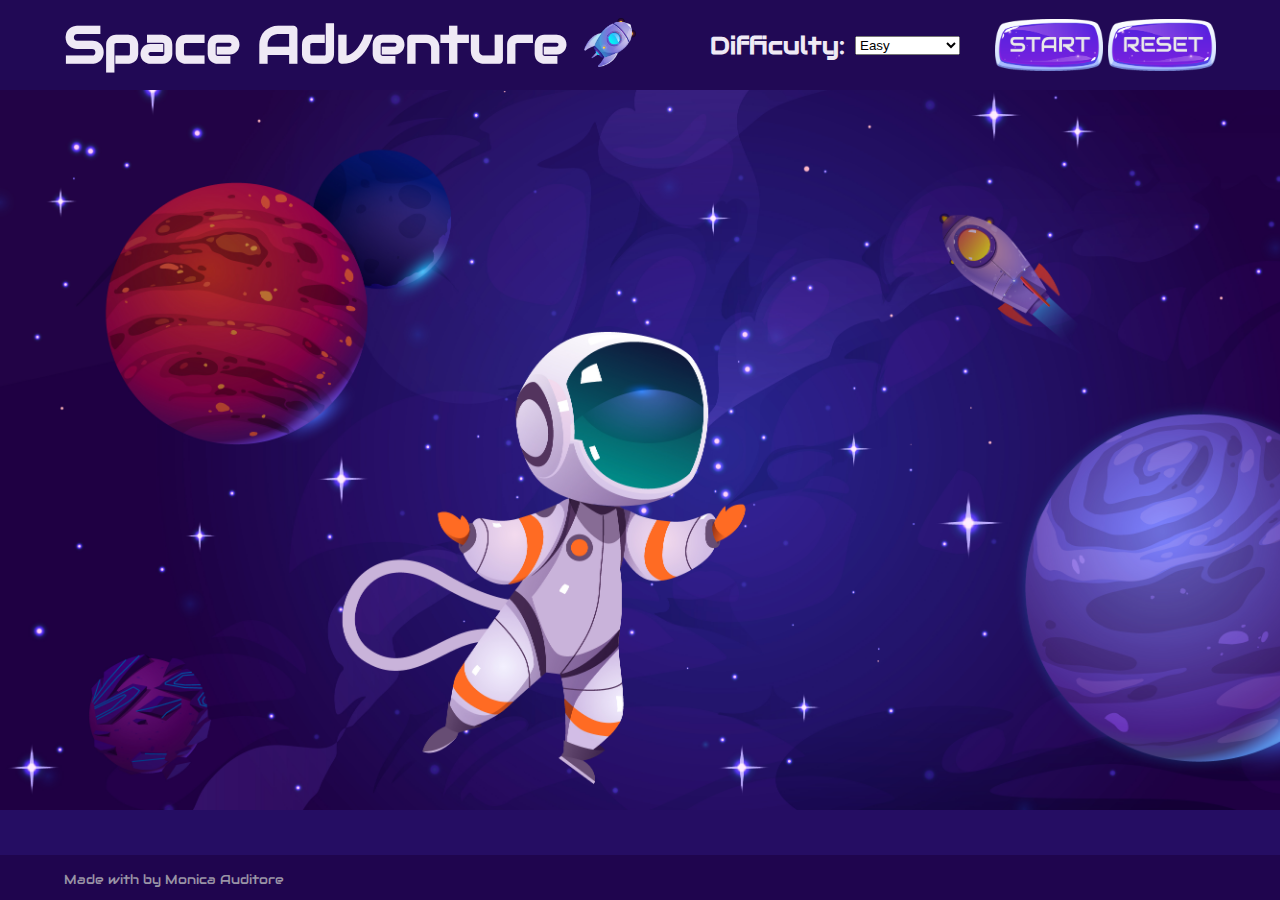
==== bonus 2/index.html @ ff8988ae "add_bonus 2 fix js" ====
<!DOCTYPE html>
<html lang="en">
  <head>
    <meta charset="UTF-8" />
    <meta http-equiv="X-UA-Compatible" content="IE=edge" />
    <meta name="viewport" content="width=device-width, initial-scale=1.0" />
    <!-- link font awasome -->
    <link
      rel="stylesheet"
      href="https://cdnjs.cloudflare.com/ajax/libs/font-awesome/6.2.1/css/all.min.css"
      integrity="sha512-MV7K8+y+gLIBoVD59lQIYicR65iaqukzvf/nwasF0nqhPay5w/9lJmVM2hMDcnK1OnMGCdVK+iQrJ7lzPJQd1w=="
      crossorigin="anonymous"
      referrerpolicy="no-referrer"
    />
    <!-- fine link font awasome -->
    <!-- link font google -->
    <link rel="preconnect" href="https://fonts.googleapis.com" />
    <link rel="preconnect" href="https://fonts.gstatic.com" crossorigin />
    <link
      href="https://fonts.googleapis.com/css2?family=Audiowide&display=swap"
      rel="stylesheet"
    />
    <!-- fine link font google -->
    <link rel="stylesheet" href="css/style.css" />
    <title>Space Adventure</title>
  </head>
  <body>
    <header>
      <div class="intestazione container">
        <div class="title">
          <div class="titolo"><h1>Space Adventure</h1></div>
          <div class="logo"><img alt="logo" src="img/naveSpaziale.png" /></div>
        </div>
        <div class="sceltaLivello">
          <h2>Difficulty:</h2>
          <select name="livelli" id="levels">
            <option value="e">Easy</option>
            <option value="m">Medium</option>
            <option value="h">Hard</option>
          </select>

          <img class="btn" alt="start" src="img/start.png" />

          <img class="reset" alt="reset" src="img/reset.png" />
        </div>
      </div>
    </header>
    <main class="main">
      <div id="grigliaUno" class="griglia hidden"></div>
      <div id="grigliaDue" class="griglia hidden"></div>
      <div id="grigliaTre" class="griglia hidden"></div>
    </main>
    <section class="risultato">
      <div class="messaggioPunteggio hidden">
        <h3 class="perso">
          Hai perso! Il tuo punteggio è <span class="count">0</span>
        </h3>
        <h3 class="vinto">Hai vinto!</h3>
      </div>
    </section>
    <footer>
      <div class="footer container">
        <div class="dati">
          <h5>
            Made with <i class="fa-solid fa-heart"></i> by Monica Auditore
          </h5>
        </div>
      </div>
    </footer>
    <script type="text/javascript" src="js/script.js"></script>
  </body>
</html>
---- bonus 2/css/style.css ----
* {
  margin: 0;
  padding: 0;
  box-sizing: border-box;
}

body {
  width: 100%;
  height: 100vh;
  font-family: "Audiowide", cursive;
}

header {
  width: 100%;
  height: 10vh;
  background-color: #210955;

  display: flex;
  justify-content: center;
  align-items: center;
}

h1 {
  font-size: 52px;
  margin-right: 17px;
  color: #efe9f5;
}

h2 {
  color: #efe9f5;
  margin-right: 10px;
}

h3 {
  letter-spacing: 2px;
}

h5 {
  font-weight: 400;
}

.container {
  width: 90%;
  margin: 0 auto;
}

.intestazione {
  display: flex;
  justify-content: space-between;
  align-items: center;
}

.title {
  display: flex;
  align-items: center;
}

.logo {
  width: 52px;
  margin-right: 10px;
}

.logo img {
  width: 100%;
}

.sceltaLivello {
  display: flex;
  justify-content: center;
  align-items: center;
}

#levels {
  padding-right: 35px;
}

.btn {
  margin-left: 35px;
  width: 108px;
}

.reset {
  margin-left: 5px;
  width: 108px;
}

main {
  height: 80vh;
  width: 100%;

  background-image: url(../img/2211.w026.n002.2790B.p1.2790.jpg);
  object-fit: cover;
  background-size: cover;

  display: flex;
  justify-content: center;
  align-items: center;
}

.risultato {
  text-align: center;
  background-color: #250d63;
  color: white;
  padding: 8px;
  height: 5vh;
}

.griglia {
  width: 72vh;
  height: 72vh;

  display: flex;
  flex-wrap: wrap;
}

.hidden {
  display: none;
}

.stopClick {
  pointer-events: none;
}

.cella {
  background-color: #1f004370;
  width: calc((100% / 10) - 4px);
  height: calc((100% / 10) - 4px);
  border: 1px solid #7e65ebcf;
  display: flex;
  justify-content: center;
  align-items: center;
  border-radius: 8px;
  margin: 2px;
  color: #c9b3da;
}

.cella-medium {
  background-color: #1f004370;
  width: calc((100% / 9));
  height: calc(100% / 9);
  border: 1px solid white;
  display: flex;
  justify-content: center;
  align-items: center;
}

.cella-hard {
  background-color: #1f004370;
  width: calc(100% / 7);
  height: calc(100% / 7);
  border: 1px solid white;
  display: flex;
  justify-content: center;
  align-items: center;
}

.cellaCliccata {
  background-size: 42px;
  background-position: center;
  background-repeat: no-repeat;
  background-image: url(../img/star.png);
}

.cellaCliccataBomba {
  background-image: url(../img/meteoriteUno.png);
  background-size: cover;

  background-color: #2d125c;
  /* background-image: linear-gradient(
    to right top,
    #4d1883,
    #3d1b73,
    #2f1b62,
    #241a51,
    #1b173f
  ); */
}

footer {
  width: 100%;
  height: 5vh;
  position: fixed;
  background-color: #1f054e;
  color: #9993a5;
}

.dati {
  line-height: 50px;
}

@media only screen and (max-width: 689px) {
  h1 {
    font-size: 25px;
  }

  .btn {
    margin-left: 0px;
  }

  .sceltaLivello {
    text-align: right;
  }

  #levels {
    padding-right: 0px;
  }
}

@media only screen and (max-width: 425px) {
  h1 {
    font-size: 19px;
  }
}
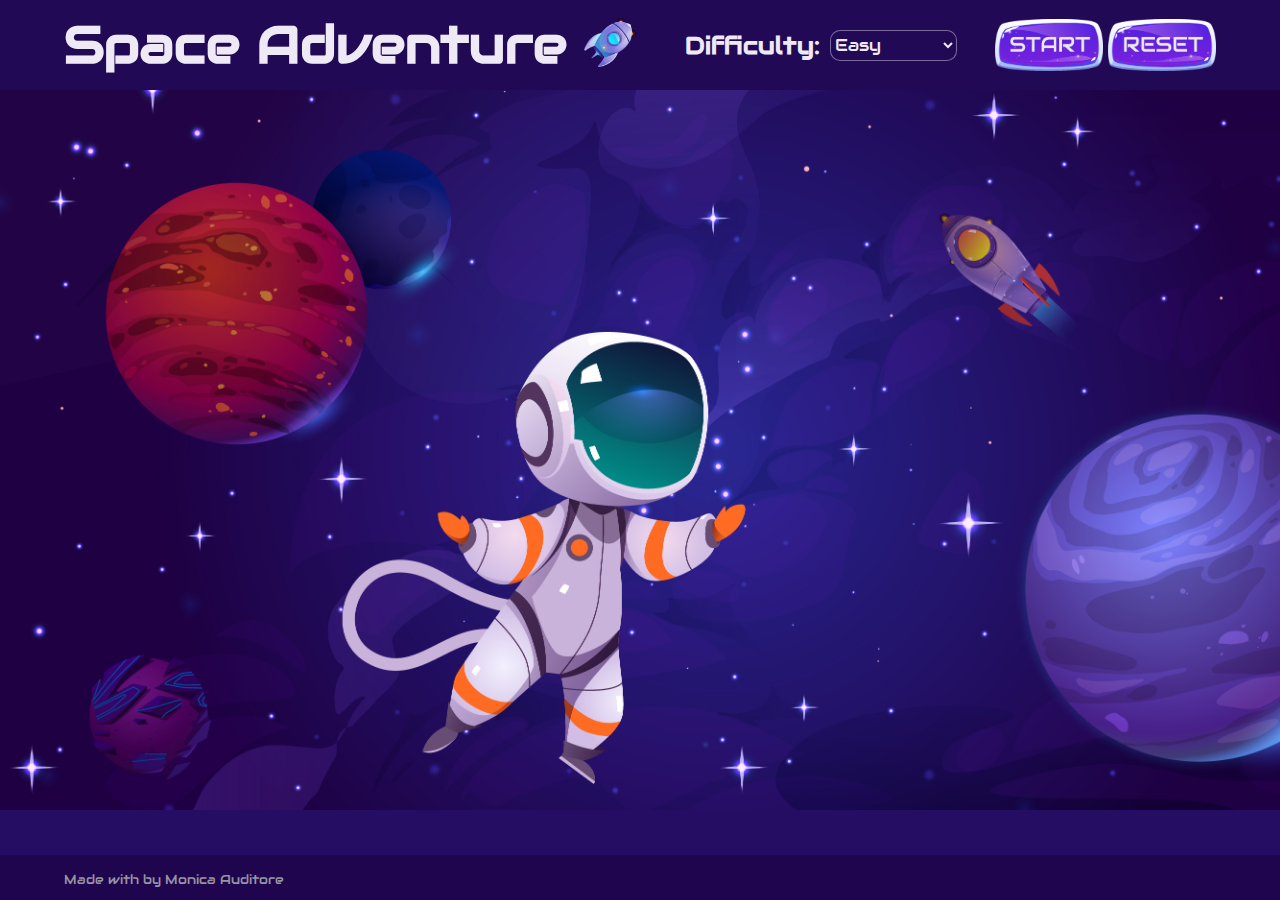
==== commit 9103d47c: "add_media query" ====
--- a/bonus 2/index.html
+++ b/bonus 2/index.html
@@ -31,16 +31,21 @@
           <div class="titolo"><h1>Space Adventure</h1></div>
           <div class="logo"><img alt="logo" src="img/naveSpaziale.png" /></div>
         </div>
-        <div class="sceltaLivello">
+
+        <div class="levels">
           <h2>Difficulty:</h2>
-          <select name="livelli" id="levels">
+          <select
+            class="custom-select select-selected"
+            name="livelli"
+            id="levels"
+          >
             <option value="e">Easy</option>
             <option value="m">Medium</option>
             <option value="h">Hard</option>
           </select>
-
+        </div>
+        <div class="bottoniStartReset">
           <img class="btn" alt="start" src="img/start.png" />
-
           <img class="reset" alt="reset" src="img/reset.png" />
         </div>
       </div>
--- a/bonus 2/css/style.css
+++ b/bonus 2/css/style.css
@@ -64,18 +64,34 @@
   width: 100%;
 }
 
-.sceltaLivello {
-  display: flex;
-  justify-content: center;
-  align-items: center;
+/* .sceltaLivello {
+  display: flex;
+  justify-content: center;
+  align-items: center;
+} */
+
+.levels {
+  display: flex;
+}
+
+.select-selected {
+  background-color: #210955;
+  color: #efe9f5;
+  border: 1px solid #efe9f570;
+  border-radius: 10px;
+  font-size: 17px;
+  font-family: inherit;
 }
 
 #levels {
   padding-right: 35px;
 }
 
+.bottoniStartReset {
+  display: flex;
+}
+
 .btn {
-  margin-left: 35px;
   width: 108px;
 }
 
@@ -136,22 +152,28 @@
 
 .cella-medium {
   background-color: #1f004370;
-  width: calc((100% / 9));
-  height: calc(100% / 9);
-  border: 1px solid white;
-  display: flex;
-  justify-content: center;
-  align-items: center;
+  border-radius: 8px;
+  margin: 2px;
+  width: calc((100% / 9) - 4px);
+  height: calc((100% / 9) -4px);
+  border: 1px solid #7e65ebcf;
+  display: flex;
+  justify-content: center;
+  align-items: center;
+  color: #c9b3da;
 }
 
 .cella-hard {
   background-color: #1f004370;
-  width: calc(100% / 7);
-  height: calc(100% / 7);
-  border: 1px solid white;
-  display: flex;
-  justify-content: center;
-  align-items: center;
+  border-radius: 8px;
+  margin: 2px;
+  width: calc((100% / 7) - 4px);
+  height: calc((100% / 7) - 4px);
+  border: 1px solid #7e65ebcf;
+  display: flex;
+  justify-content: center;
+  align-items: center;
+  color: #c9b3da;
 }
 
 .cellaCliccata {
@@ -188,26 +210,31 @@
   line-height: 50px;
 }
 
-@media only screen and (max-width: 689px) {
+@media only screen and (max-width: 1024px) {
   h1 {
-    font-size: 25px;
-  }
-
-  .btn {
-    margin-left: 0px;
-  }
-
-  .sceltaLivello {
-    text-align: right;
+    font-size: 27px;
+  }
+}
+
+@media only screen and (max-width: 768px) {
+  h2 {
+    font-size: 20px;
+  }
+
+  .btn,
+  .reset {
+    width: 82px;
   }
 
   #levels {
     padding-right: 0px;
+    margin-right: 10px;
+  }
+
+  .levels {
+    flex-direction: column;
   }
 }
 
 @media only screen and (max-width: 425px) {
-  h1 {
-    font-size: 19px;
-  }
-}
+}
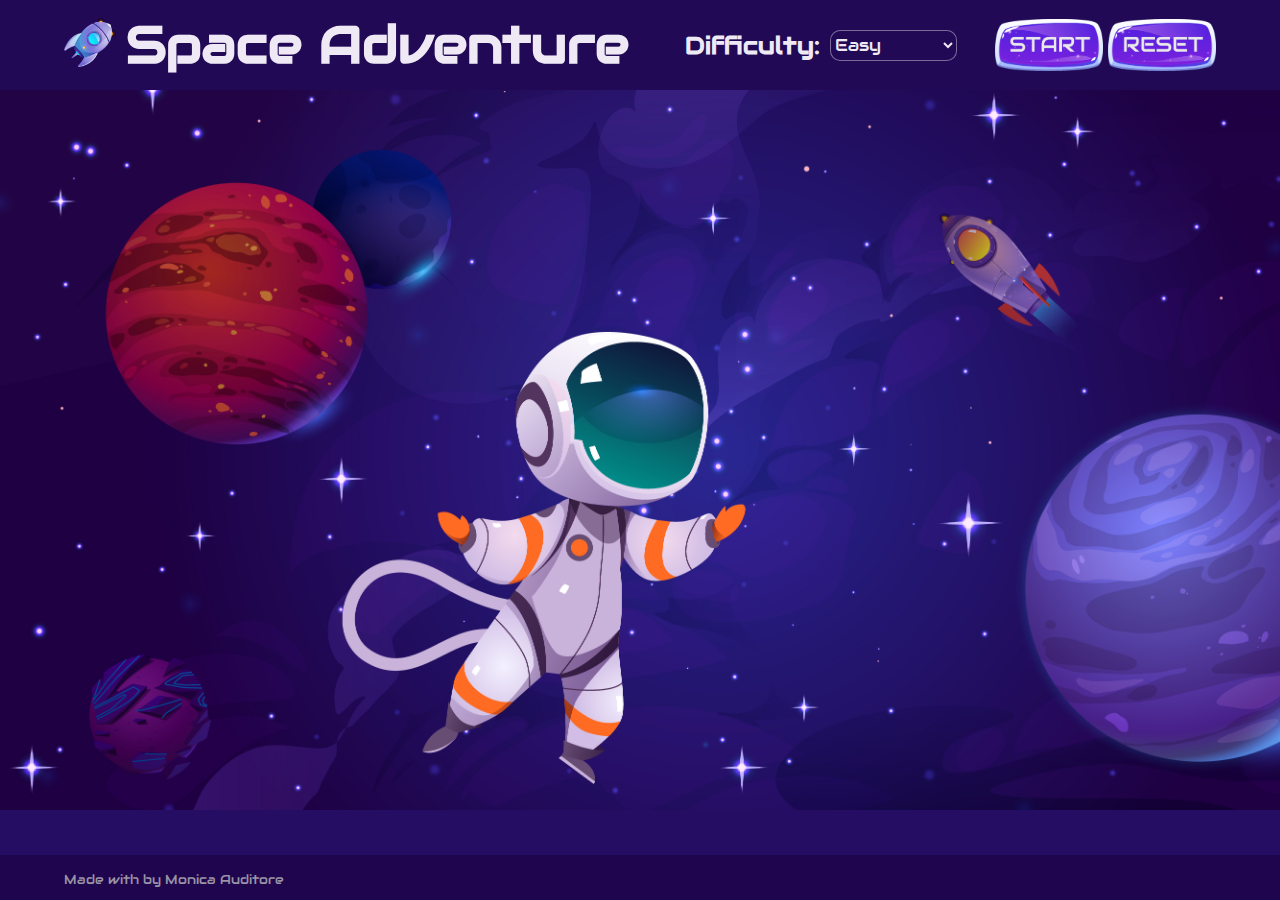
==== commit 9daaffd6: "fix_media query" ====
--- a/bonus 2/index.html
+++ b/bonus 2/index.html
@@ -28,8 +28,8 @@
     <header>
       <div class="intestazione container">
         <div class="title">
+          <div class="logo"><img alt="logo" src="img/naveSpaziale.png" /></div>
           <div class="titolo"><h1>Space Adventure</h1></div>
-          <div class="logo"><img alt="logo" src="img/naveSpaziale.png" /></div>
         </div>
 
         <div class="levels">
--- a/bonus 2/css/style.css
+++ b/bonus 2/css/style.css
@@ -214,13 +214,15 @@
   h1 {
     font-size: 27px;
   }
-}
-
-@media only screen and (max-width: 768px) {
   h2 {
     font-size: 20px;
   }
-
+  .dati {
+    text-align: center;
+  }
+}
+
+@media only screen and (max-width: 768px) {
   .btn,
   .reset {
     width: 82px;
@@ -234,7 +236,44 @@
   .levels {
     flex-direction: column;
   }
-}
-
-@media only screen and (max-width: 425px) {
-}
+
+  main {
+    background-position: -107px;
+  }
+}
+
+@media only screen and (max-width: 568px) {
+  h1 {
+    margin-right: 0;
+  }
+
+  h2 {
+    font-size: 16px;
+    margin-right: 0;
+  }
+
+  header {
+    height: 15vh;
+  }
+
+  main {
+    height: 75vh;
+  }
+
+  .bottoniStartReset {
+    flex-direction: column;
+  }
+
+  #levels {
+    margin-right: 0px;
+  }
+
+  .btn,
+  .reset {
+    width: 100px;
+    margin-left: 10px;
+  }
+  main {
+    background-position: -435px;
+  }
+}
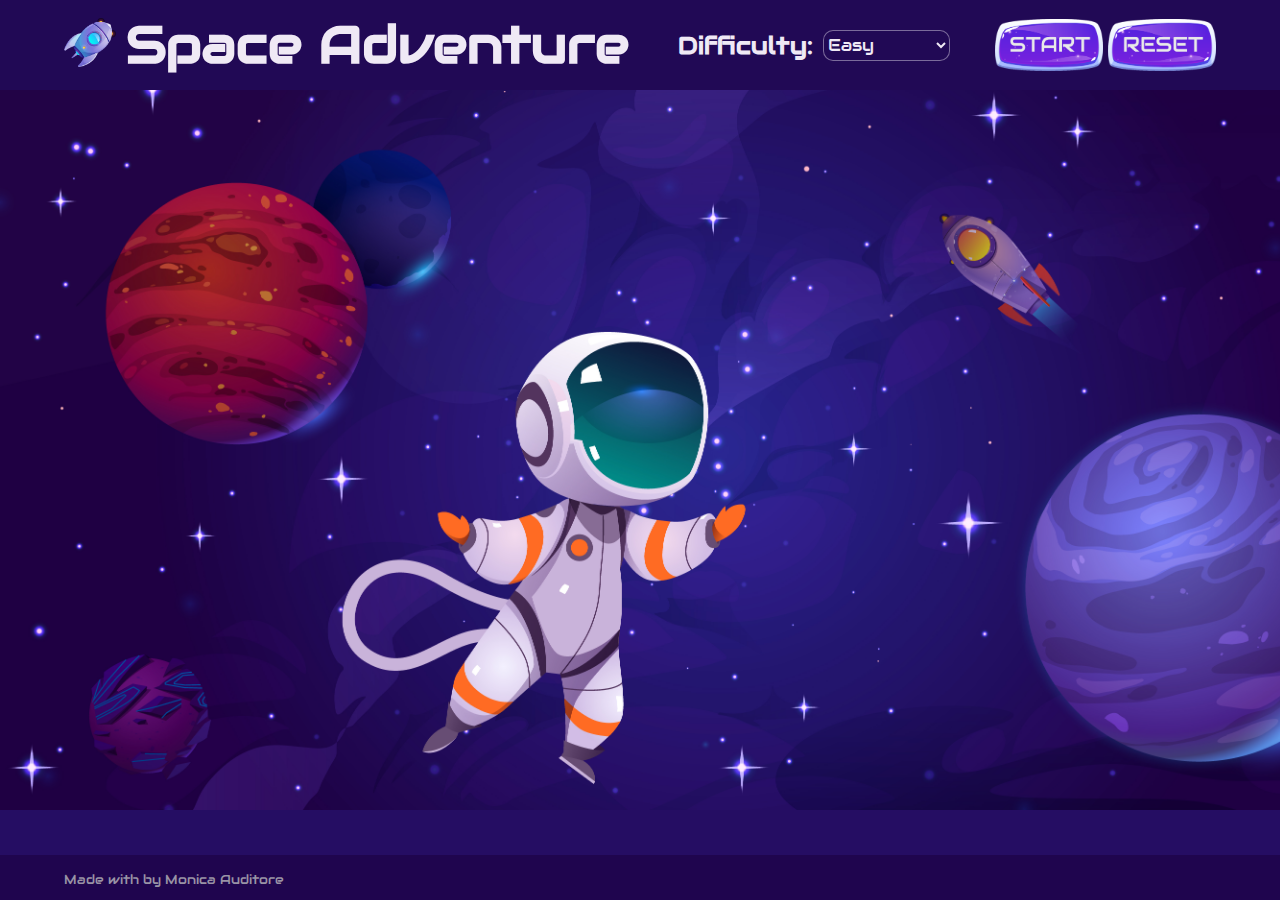
==== commit c6e63bb2: "add_sound al btn start" ====
--- a/bonus 2/index.html
+++ b/bonus 2/index.html
@@ -25,6 +25,16 @@
     <title>Space Adventure</title>
   </head>
   <body>
+    <audio id="myAudio">
+      <source
+        src="sound/466867__mikee63__blaster-shot-single-5.ogg"
+        type="audio/ogg"
+      />
+      <source
+        src="sound/466867__mikee63__blaster-shot-single-5.mp3"
+        type="audio/mpeg"
+      />
+    </audio>
     <header>
       <div class="intestazione container">
         <div class="title">
@@ -45,7 +55,12 @@
           </select>
         </div>
         <div class="bottoniStartReset">
-          <img class="btn" alt="start" src="img/start.png" />
+          <img
+            onclick="playAudio()"
+            class="btn start"
+            alt="start"
+            src="img/start.png"
+          />
           <img class="reset" alt="reset" src="img/reset.png" />
         </div>
       </div>
--- a/bonus 2/css/style.css
+++ b/bonus 2/css/style.css
@@ -72,6 +72,7 @@
 
 .levels {
   display: flex;
+  margin-right: 13px;
 }
 
 .select-selected {
@@ -216,6 +217,7 @@
   }
   h2 {
     font-size: 20px;
+    padding-bottom: 7px;
   }
   .dati {
     text-align: center;
@@ -268,6 +270,10 @@
     margin-right: 0px;
   }
 
+  .btn {
+    margin-bottom: 5px;
+  }
+
   .btn,
   .reset {
     width: 100px;
